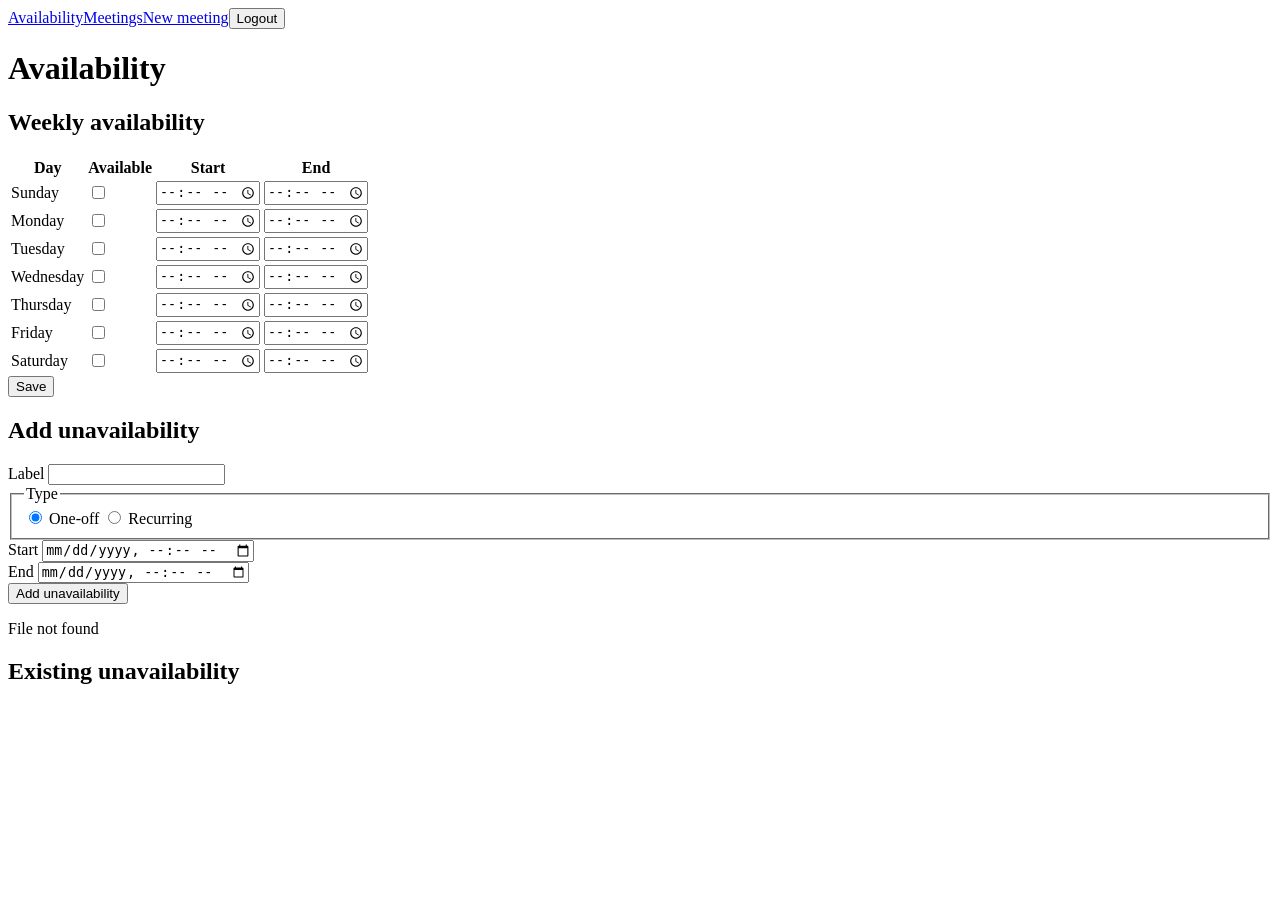
==== frontend/availability.html @ 7adb5ecf "frontend scaffold" ====
<!DOCTYPE html>
<html lang="en">
  <head>
    <meta charset="UTF-8" />
    <meta name="viewport" content="width=device-width, initial-scale=1.0" />
    <title>Availability</title>
    <script type="module" src="./js/availability.js"></script>
  </head>
  <body>
    <main>
      <h1>Availability</h1>

      <section>
        <h2>Weekly availability</h2>
        <table>
          <thead>
            <tr>
              <th>Day</th>
              <th>Available</th>
              <th>Start</th>
              <th>End</th>
            </tr>
          </thead>
          <tbody>
            <tr>
              <td>Sunday</td>
              <td><input type="checkbox" data-testid="avail-day-0-enabled" /></td>
              <td><input type="time" data-testid="avail-day-0-start" /></td>
              <td><input type="time" data-testid="avail-day-0-end" /></td>
            </tr>
            <tr>
              <td>Monday</td>
              <td><input type="checkbox" data-testid="avail-day-1-enabled" /></td>
              <td><input type="time" data-testid="avail-day-1-start" /></td>
              <td><input type="time" data-testid="avail-day-1-end" /></td>
            </tr>
            <tr>
              <td>Tuesday</td>
              <td><input type="checkbox" data-testid="avail-day-2-enabled" /></td>
              <td><input type="time" data-testid="avail-day-2-start" /></td>
              <td><input type="time" data-testid="avail-day-2-end" /></td>
            </tr>
            <tr>
              <td>Wednesday</td>
              <td><input type="checkbox" data-testid="avail-day-3-enabled" /></td>
              <td><input type="time" data-testid="avail-day-3-start" /></td>
              <td><input type="time" data-testid="avail-day-3-end" /></td>
            </tr>
            <tr>
              <td>Thursday</td>
              <td><input type="checkbox" data-testid="avail-day-4-enabled" /></td>
              <td><input type="time" data-testid="avail-day-4-start" /></td>
              <td><input type="time" data-testid="avail-day-4-end" /></td>
            </tr>
            <tr>
              <td>Friday</td>
              <td><input type="checkbox" data-testid="avail-day-5-enabled" /></td>
              <td><input type="time" data-testid="avail-day-5-start" /></td>
              <td><input type="time" data-testid="avail-day-5-end" /></td>
            </tr>
            <tr>
              <td>Saturday</td>
              <td><input type="checkbox" data-testid="avail-day-6-enabled" /></td>
              <td><input type="time" data-testid="avail-day-6-start" /></td>
              <td><input type="time" data-testid="avail-day-6-end" /></td>
            </tr>
          </tbody>
        </table>
        <button type="button" data-testid="avail-save">Save</button>
        <p aria-live="polite" data-testid="avail-status"></p>
      </section>

      <section>
        <h2>Add unavailability</h2>
        <form id="unavailability-form">
          <div>
            <label for="unavail-label">Label</label>
            <input id="unavail-label" data-testid="unavail-label" name="label" type="text" required />
          </div>

          <fieldset>
            <legend>Type</legend>
            <label>
              <input type="radio" name="unavail-type" value="once" data-testid="unavail-type-once" checked />
              One-off
            </label>
            <label>
              <input type="radio" name="unavail-type" value="recurring" data-testid="unavail-type-recurring" />
              Recurring
            </label>
          </fieldset>

          <div id="unavail-once-fields">
            <div>
              <label for="unavail-once-start">Start</label>
              <input id="unavail-once-start" name="once-start" type="datetime-local" />
            </div>
            <div>
              <label for="unavail-once-end">End</label>
              <input id="unavail-once-end" name="once-end" type="datetime-local" />
            </div>
          </div>

          <div id="unavail-recurring-fields" hidden>
            <fieldset>
              <legend>Days</legend>
              <label><input type="checkbox" name="recurring-day" value="0" /> Sunday</label>
              <label><input type="checkbox" name="recurring-day" value="1" /> Monday</label>
              <label><input type="checkbox" name="recurring-day" value="2" /> Tuesday</label>
              <label><input type="checkbox" name="recurring-day" value="3" /> Wednesday</label>
              <label><input type="checkbox" name="recurring-day" value="4" /> Thursday</label>
              <label><input type="checkbox" name="recurring-day" value="5" /> Friday</label>
              <label><input type="checkbox" name="recurring-day" value="6" /> Saturday</label>
            </fieldset>
            <div>
              <label for="unavail-recurring-start">Start time</label>
              <input id="unavail-recurring-start" name="recurring-start" type="time" />
            </div>
            <div>
              <label for="unavail-recurring-end">End time</label>
              <input id="unavail-recurring-end" name="recurring-end" type="time" />
            </div>
            <div>
              <label for="unavail-recurring-until">Recurs until</label>
              <input id="unavail-recurring-until" name="recurring-until" type="date" />
            </div>
          </div>

          <button type="submit" data-testid="unavail-add">Add unavailability</button>
          <p role="alert" data-testid="form-error" hidden></p>
        </form>
      </section>

      <section>
        <h2>Existing unavailability</h2>
        <ul data-testid="unavail-list"></ul>
      </section>
    </main>
  </body>
</html>
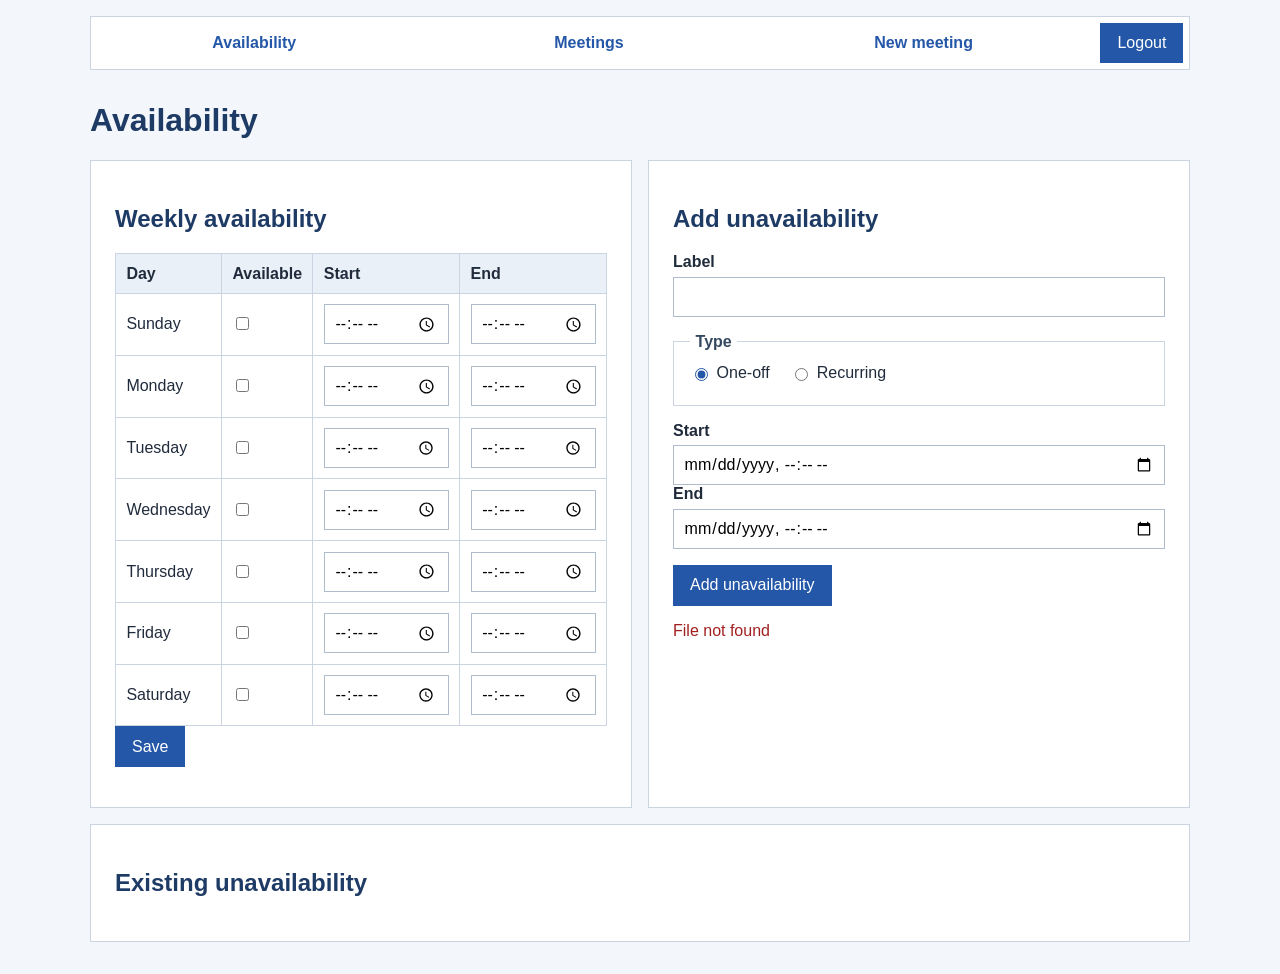
==== commit 0e920da7: "Initial Styling" ====
--- a/frontend/availability.html
+++ b/frontend/availability.html
@@ -4,75 +4,77 @@
     <meta charset="UTF-8" />
     <meta name="viewport" content="width=device-width, initial-scale=1.0" />
     <title>Availability</title>
+    <link rel="stylesheet" href="./css/style.css" />
     <script type="module" src="./js/availability.js"></script>
   </head>
   <body>
     <main>
       <h1>Availability</h1>
 
-      <section>
-        <h2>Weekly availability</h2>
-        <table>
-          <thead>
-            <tr>
-              <th>Day</th>
-              <th>Available</th>
-              <th>Start</th>
-              <th>End</th>
-            </tr>
-          </thead>
-          <tbody>
-            <tr>
-              <td>Sunday</td>
-              <td><input type="checkbox" data-testid="avail-day-0-enabled" /></td>
-              <td><input type="time" data-testid="avail-day-0-start" /></td>
-              <td><input type="time" data-testid="avail-day-0-end" /></td>
-            </tr>
-            <tr>
-              <td>Monday</td>
-              <td><input type="checkbox" data-testid="avail-day-1-enabled" /></td>
-              <td><input type="time" data-testid="avail-day-1-start" /></td>
-              <td><input type="time" data-testid="avail-day-1-end" /></td>
-            </tr>
-            <tr>
-              <td>Tuesday</td>
-              <td><input type="checkbox" data-testid="avail-day-2-enabled" /></td>
-              <td><input type="time" data-testid="avail-day-2-start" /></td>
-              <td><input type="time" data-testid="avail-day-2-end" /></td>
-            </tr>
-            <tr>
-              <td>Wednesday</td>
-              <td><input type="checkbox" data-testid="avail-day-3-enabled" /></td>
-              <td><input type="time" data-testid="avail-day-3-start" /></td>
-              <td><input type="time" data-testid="avail-day-3-end" /></td>
-            </tr>
-            <tr>
-              <td>Thursday</td>
-              <td><input type="checkbox" data-testid="avail-day-4-enabled" /></td>
-              <td><input type="time" data-testid="avail-day-4-start" /></td>
-              <td><input type="time" data-testid="avail-day-4-end" /></td>
-            </tr>
-            <tr>
-              <td>Friday</td>
-              <td><input type="checkbox" data-testid="avail-day-5-enabled" /></td>
-              <td><input type="time" data-testid="avail-day-5-start" /></td>
-              <td><input type="time" data-testid="avail-day-5-end" /></td>
-            </tr>
-            <tr>
-              <td>Saturday</td>
-              <td><input type="checkbox" data-testid="avail-day-6-enabled" /></td>
-              <td><input type="time" data-testid="avail-day-6-start" /></td>
-              <td><input type="time" data-testid="avail-day-6-end" /></td>
-            </tr>
-          </tbody>
-        </table>
-        <button type="button" data-testid="avail-save">Save</button>
-        <p aria-live="polite" data-testid="avail-status"></p>
-      </section>
+      <div class="availability-grid">
+        <section class="card availability-weekly">
+          <h2>Weekly availability</h2>
+          <table>
+            <thead>
+              <tr>
+                <th>Day</th>
+                <th>Available</th>
+                <th>Start</th>
+                <th>End</th>
+              </tr>
+            </thead>
+            <tbody>
+              <tr>
+                <td>Sunday</td>
+                <td><input type="checkbox" data-testid="avail-day-0-enabled" /></td>
+                <td><input type="time" data-testid="avail-day-0-start" /></td>
+                <td><input type="time" data-testid="avail-day-0-end" /></td>
+              </tr>
+              <tr>
+                <td>Monday</td>
+                <td><input type="checkbox" data-testid="avail-day-1-enabled" /></td>
+                <td><input type="time" data-testid="avail-day-1-start" /></td>
+                <td><input type="time" data-testid="avail-day-1-end" /></td>
+              </tr>
+              <tr>
+                <td>Tuesday</td>
+                <td><input type="checkbox" data-testid="avail-day-2-enabled" /></td>
+                <td><input type="time" data-testid="avail-day-2-start" /></td>
+                <td><input type="time" data-testid="avail-day-2-end" /></td>
+              </tr>
+              <tr>
+                <td>Wednesday</td>
+                <td><input type="checkbox" data-testid="avail-day-3-enabled" /></td>
+                <td><input type="time" data-testid="avail-day-3-start" /></td>
+                <td><input type="time" data-testid="avail-day-3-end" /></td>
+              </tr>
+              <tr>
+                <td>Thursday</td>
+                <td><input type="checkbox" data-testid="avail-day-4-enabled" /></td>
+                <td><input type="time" data-testid="avail-day-4-start" /></td>
+                <td><input type="time" data-testid="avail-day-4-end" /></td>
+              </tr>
+              <tr>
+                <td>Friday</td>
+                <td><input type="checkbox" data-testid="avail-day-5-enabled" /></td>
+                <td><input type="time" data-testid="avail-day-5-start" /></td>
+                <td><input type="time" data-testid="avail-day-5-end" /></td>
+              </tr>
+              <tr>
+                <td>Saturday</td>
+                <td><input type="checkbox" data-testid="avail-day-6-enabled" /></td>
+                <td><input type="time" data-testid="avail-day-6-start" /></td>
+                <td><input type="time" data-testid="avail-day-6-end" /></td>
+              </tr>
+            </tbody>
+          </table>
+          <button type="button" data-testid="avail-save">Save</button>
+          <p aria-live="polite" data-testid="avail-status"></p>
+        </section>
 
-      <section>
-        <h2>Add unavailability</h2>
-        <form id="unavailability-form">
+        <section class="card availability-add">
+          <h2>Add unavailability</h2>
+          <form id="unavailability-form">
           <div>
             <label for="unavail-label">Label</label>
             <input id="unavail-label" data-testid="unavail-label" name="label" type="text" required />
@@ -128,10 +130,11 @@
 
           <button type="submit" data-testid="unavail-add">Add unavailability</button>
           <p role="alert" data-testid="form-error" hidden></p>
-        </form>
-      </section>
+          </form>
+        </section>
+      </div>
 
-      <section>
+      <section class="card availability-existing">
         <h2>Existing unavailability</h2>
         <ul data-testid="unavail-list"></ul>
       </section>
--- a/frontend/css/style.css
+++ b/frontend/css/style.css
@@ -0,0 +1,339 @@
+:root {
+  font-family: Arial, sans-serif;
+  color: #202b3c;
+  background: #f3f6fa;
+  font-synthesis: none;
+  text-rendering: optimizeLegibility;
+  --border: #cbd5e1;
+  --blue: #2457a7;
+  --blue-dark: #1c4485;
+}
+
+* {
+  box-sizing: border-box;
+}
+
+body {
+  margin: 0;
+  min-width: 320px;
+}
+
+h1,
+h2 {
+  color: #1e3b65;
+}
+
+h1 {
+  margin-top: 0;
+}
+
+a {
+  color: var(--blue);
+}
+
+a:hover {
+  color: var(--blue-dark);
+}
+
+button,
+input,
+select {
+  font: inherit;
+}
+
+button {
+  padding: 0.65rem 1rem;
+  border: 1px solid var(--blue);
+  background: var(--blue);
+  color: white;
+  cursor: pointer;
+}
+
+button:hover:not(:disabled) {
+  background: var(--blue-dark);
+}
+
+button:disabled {
+  cursor: wait;
+  opacity: 0.65;
+}
+
+input:not([type="checkbox"]):not([type="radio"]),
+select {
+  width: 100%;
+  min-height: 2.5rem;
+  padding: 0.45rem 0.6rem;
+  border: 1px solid #aebccc;
+  background: white;
+}
+
+input[type="checkbox"],
+input[type="radio"] {
+  accent-color: var(--blue);
+}
+
+label {
+  display: block;
+  margin-bottom: 0.35rem;
+  font-weight: 600;
+}
+
+form > div {
+  margin-bottom: 1rem;
+}
+
+fieldset {
+  min-width: 0;
+  margin: 0 0 1rem;
+  padding: 0.85rem 1rem 1rem;
+  border: 1px solid var(--border);
+}
+
+legend {
+  padding: 0 0.35rem;
+  color: #344860;
+  font-weight: 700;
+}
+
+table {
+  width: 100%;
+  border-collapse: collapse;
+}
+
+th,
+td {
+  padding: 0.65rem;
+  border: 1px solid var(--border);
+  text-align: left;
+}
+
+th {
+  background: #eaf0f7;
+}
+
+#app-nav {
+  display: grid;
+  grid-template-columns: repeat(3, minmax(0, 1fr)) auto;
+  align-items: stretch;
+  gap: 0.5rem;
+  width: min(1100px, calc(100% - 2rem));
+  margin: 1rem auto 0;
+  border: 1px solid var(--border);
+  background: white;
+}
+
+#app-nav a {
+  display: flex;
+  align-items: center;
+  justify-content: center;
+  min-height: 3rem;
+  padding: 0.5rem 0.75rem;
+  text-align: center;
+  text-decoration: none;
+  font-weight: 700;
+}
+
+#app-nav a:hover {
+  background: #edf3fb;
+}
+
+#app-nav button {
+  align-self: center;
+  margin: 0.35rem;
+}
+
+main {
+  width: min(1100px, calc(100% - 2rem));
+  margin: 2rem auto;
+}
+
+.auth-page {
+  display: flex;
+  flex-direction: column;
+  justify-content: center;
+  width: min(440px, calc(100% - 2rem));
+  min-height: 100vh;
+  margin: 0 auto;
+  padding: 2rem 0;
+}
+
+.card {
+  border: 1px solid var(--border);
+  background: white;
+  padding: 1.5rem;
+}
+
+.auth-page .card {
+  width: 100%;
+}
+
+.auth-page form > div {
+  margin-bottom: 1rem;
+}
+
+.auth-page form button {
+  width: 100%;
+}
+
+.auth-page .card > p {
+  text-align: center;
+}
+
+.meetings-card {
+  width: min(100%, 1000px);
+  margin: 0 auto;
+}
+
+#meetings-container {
+  overflow-x: auto;
+  text-align: left;
+}
+
+.meeting-form-card {
+  width: min(100%, 900px);
+  margin: 0 auto;
+}
+
+#meeting-form {
+  display: grid;
+  grid-template-columns: repeat(2, minmax(0, 1fr));
+  gap: 0 1rem;
+}
+
+#meeting-form fieldset,
+#meeting-form > p,
+#meeting-form > button,
+#meeting-form > [role="alert"] {
+  grid-column: 1 / -1;
+}
+
+#meeting-form fieldset > div {
+  display: grid;
+  grid-template-columns: repeat(auto-fit, minmax(220px, 1fr));
+  gap: 0.5rem 1rem;
+}
+
+#meeting-form fieldset label {
+  display: flex;
+  align-items: flex-start;
+  gap: 0.5rem;
+  font-weight: 400;
+}
+
+#meeting-form fieldset input {
+  flex: 0 0 auto;
+}
+
+#meeting-form > button {
+  justify-self: end;
+  min-width: 160px;
+}
+
+.availability-grid {
+  display: grid;
+  grid-template-columns: minmax(0, 1fr) minmax(0, 1fr);
+  gap: 1rem;
+}
+
+.availability-grid > .card {
+  min-width: 0;
+}
+
+.availability-weekly {
+  overflow-x: auto;
+}
+
+.availability-weekly table {
+  min-width: 470px;
+}
+
+.availability-weekly td input[type="time"] {
+  min-width: 110px;
+}
+
+.availability-add fieldset label {
+  display: inline-flex;
+  align-items: center;
+  gap: 0.35rem;
+  margin: 0 1rem 0.4rem 0;
+  font-weight: 400;
+}
+
+.availability-add fieldset input {
+  width: auto;
+}
+
+.availability-existing {
+  margin-top: 1rem;
+}
+
+[data-testid="unavail-list"] {
+  margin: 0;
+  padding: 0;
+  list-style: none;
+}
+
+[data-testid="unavail-list"] li {
+  display: flex;
+  align-items: center;
+  gap: 0.75rem;
+  padding: 0.75rem 0;
+  border-bottom: 1px solid #e4eaf1;
+}
+
+[data-testid="unavail-list"] li:last-child {
+  border-bottom: 0;
+}
+
+[data-testid="unavail-list"] li span:first-child {
+  font-weight: 700;
+}
+
+[data-testid="unavail-list"] li button {
+  margin-left: auto;
+}
+
+.meeting-detail-card {
+  width: min(100%, 1000px);
+  margin: 0 auto;
+}
+
+.meeting-detail-card > section {
+  padding: 1rem 0;
+  border-top: 1px solid var(--border);
+}
+
+[role="alert"] {
+  color: #a11f1f;
+}
+
+@media (max-width: 700px) {
+  #app-nav {
+    grid-template-columns: repeat(3, minmax(0, 1fr));
+  }
+
+  #app-nav button {
+    grid-column: 1 / -1;
+    width: calc(100% - 0.7rem);
+  }
+
+  .availability-grid {
+    grid-template-columns: 1fr;
+  }
+
+  #meeting-form {
+    grid-template-columns: 1fr;
+  }
+
+  #meeting-form > div {
+    grid-column: 1;
+  }
+
+  .card {
+    padding: 1rem;
+  }
+
+  [data-testid="unavail-list"] li {
+    flex-wrap: wrap;
+  }
+}
